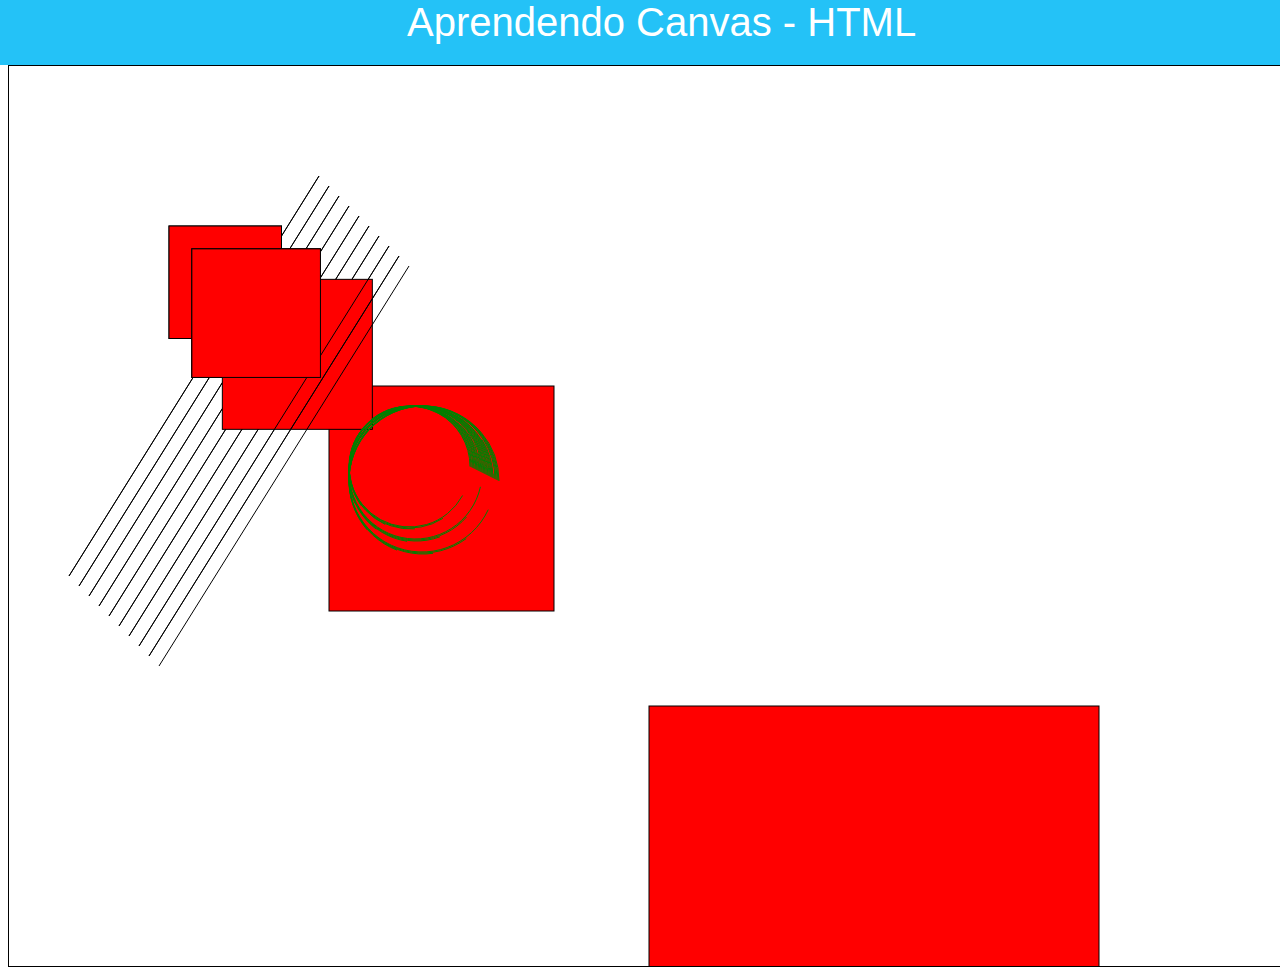
==== index.html @ 9f023d49 "Adicionando Arquivos de aprendizado do Canvas" ====
<!DOCTYPE html>
<html lang="pt-br">
<head>
    <meta charset="UTF-8">
    <meta http-equiv="X-UA-Compatible" content="IE=edge">
    <meta name="viewport" content="width=device-width, initial-scale=1.0">
    <link href="style.css" rel="stylesheet" type="text/css">
    <title> Learning Canvas </title>
</head>
<body>
    <header>
        <p> Aprendendo Canvas - HTML </p>
    </header>
    <canvas>
    </canvas>
    <script src="canvas.js"></script>
</body>
</html>
---- style.css ----
header{
    color: rgb(255, 255, 255);
    font-family: 'Segoe UI', Tahoma, Geneva, Verdana, sans-serif;
    font-size: 40px;
    text-align: center;
    background-color: rgb(36, 194, 247);
    margin-top: -40px;
    margin-left: -10px;
    height:65px;
    width: 105%;
}
canvas{
    border: 1px solid black;
}
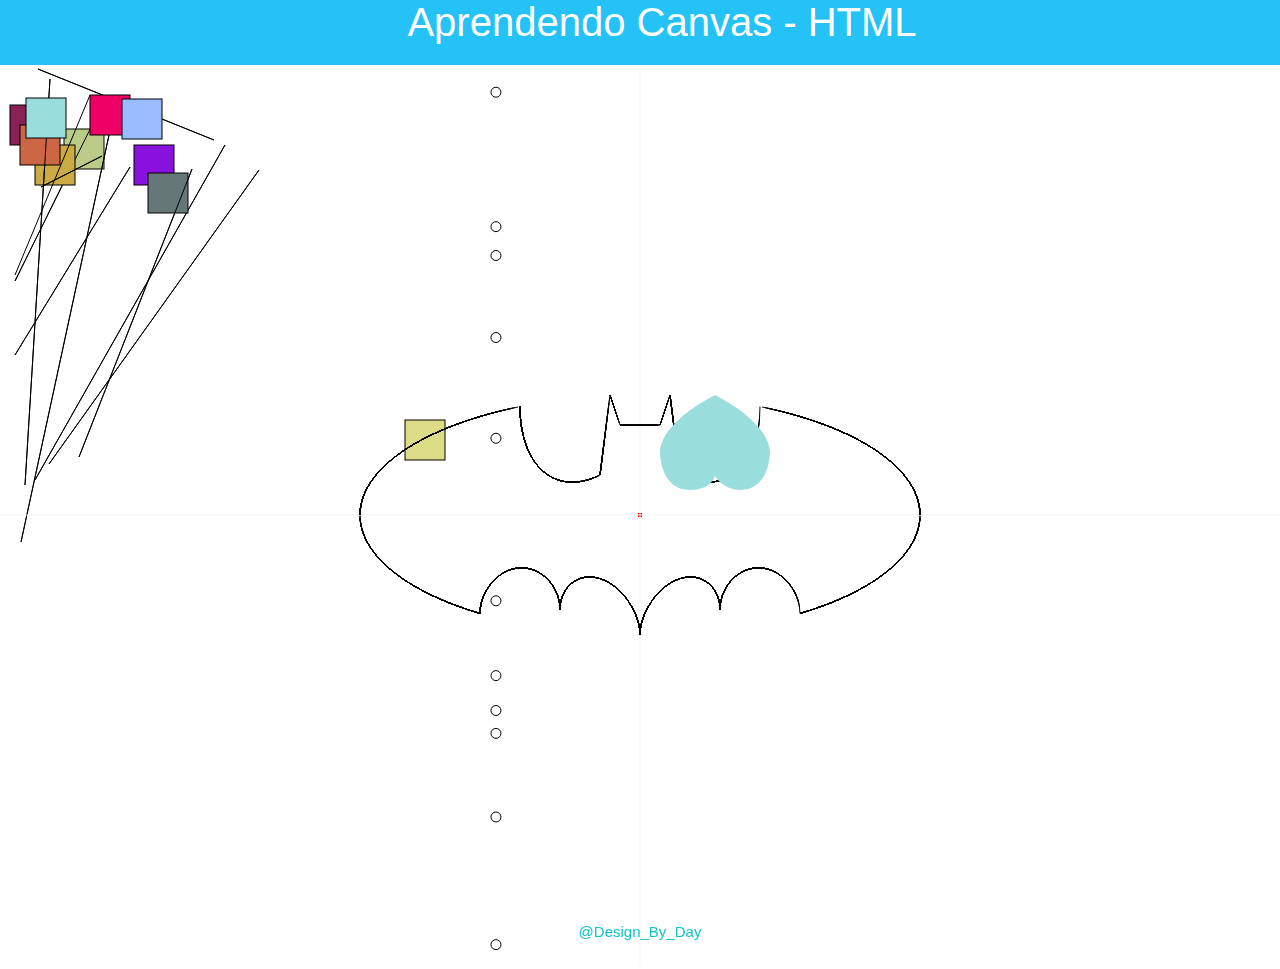
==== commit b6cdfedc: "Desenhar coração e simbolo do batman" ====
--- a/index.html
+++ b/index.html
@@ -11,7 +11,7 @@
     <header>
         <p> Aprendendo Canvas - HTML </p>
     </header>
-    <canvas>
+    <canvas id="arkhamCity">
     </canvas>
     <script src="canvas.js"></script>
 </body>
--- a/style.css
+++ b/style.css
@@ -9,6 +9,18 @@
     height:65px;
     width: 105%;
 }
-canvas{
+/* canvas{
     border: 1px solid black;
-}+} */
+html,
+  body
+  {
+    width: 100%;
+    height: 100%;
+    padding: 0;
+    margin: 0;
+  }
+
+  #arkhamCity {
+    background-color: #ffffff;
+  }